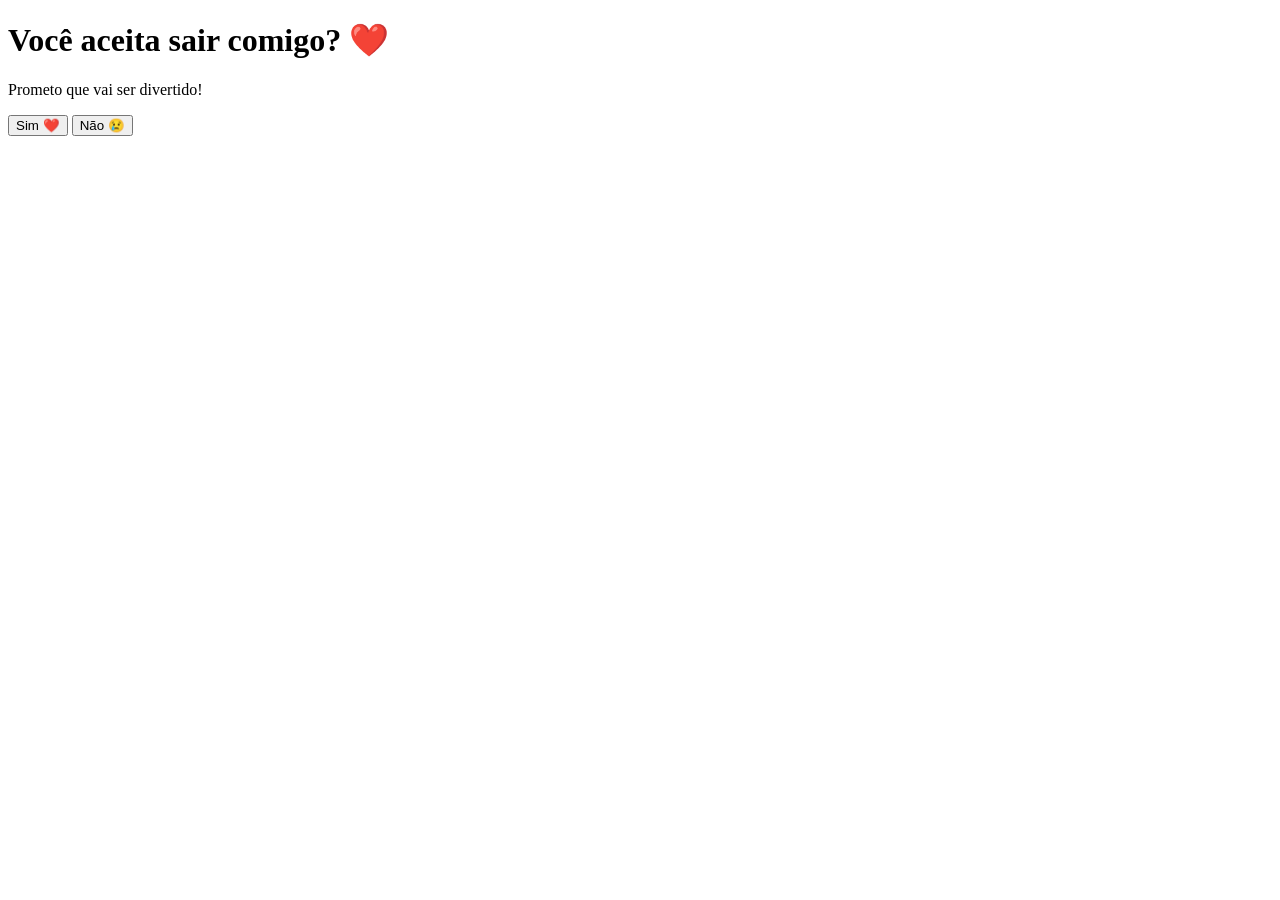
==== index.html @ b5fed8d9 "add - primeira página do site" ====
<!DOCTYPE html>
<html lang="pt-BR">
<head>
    <meta charset="UTF-8">
    <meta name="viewport" content="width=device-width, initial-scale=1.0">
    <title>Você aceita? ❤️</title>
    <link rel="preconnect" href="https://fonts.googleapis.com">
    <link rel="preconnect" href="https://fonts.gstatic.com" crossorigin>
    <link href="https://fonts.googleapis.com/css2?family=Poppins:wght@400;600;700&display=swap" rel="stylesheet">
    <link rel="stylesheet" href="css/style.css">
</head>
<body>

    <main class="container fade-in">
        <h1>Você aceita sair comigo? ❤️</h1>
        <p>Prometo que vai ser divertido!</p>
        
        <div class="btn-group">
            <button id="btn-sim" class="btn btn-sim">Sim ❤️</button>
            <button id="btn-nao" class="btn btn-nao">Não 😢</button>
        </div>
    </main>

    <script src="js/index.js"></script>
</body>
</html>
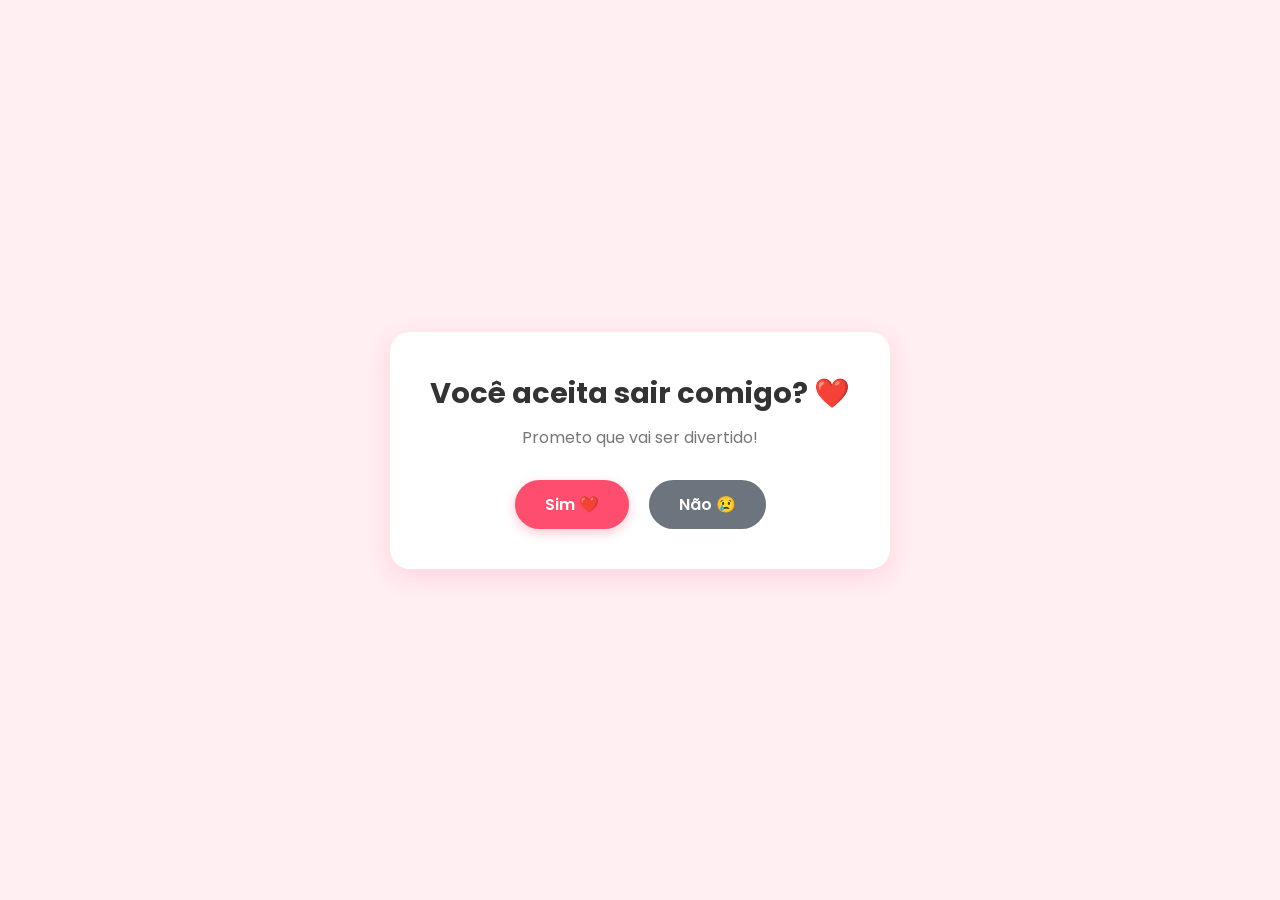
==== commit bdddb7aa: "up - arrumando os links" ====
--- a/index.html
+++ b/index.html
@@ -7,7 +7,7 @@
     <link rel="preconnect" href="https://fonts.googleapis.com">
     <link rel="preconnect" href="https://fonts.gstatic.com" crossorigin>
     <link href="https://fonts.googleapis.com/css2?family=Poppins:wght@400;600;700&display=swap" rel="stylesheet">
-    <link rel="stylesheet" href="css/style.css">
+    <link rel="stylesheet" href="assets/style.css">
 </head>
 <body>
 
--- a/assets/style.css
+++ b/assets/style.css
@@ -0,0 +1,187 @@
+/* --- Reset e Variáveis --- */
+* {
+    margin: 0;
+    padding: 0;
+    box-sizing: border-box;
+}
+
+:root {
+    --bg-color: #ffeef2; /* Rosa pastel suave */
+    --text-color: #4a4a4a;
+    --primary-color: #ff4d6d; /* Vermelho/Rosa romântico */
+    --primary-hover: #ff758f;
+    --secondary-color: #6c757d;
+    --secondary-hover: #5a6268;
+    --card-bg: #ffffff;
+    --shadow: 0 8px 24px rgba(255, 77, 109, 0.15);
+}
+
+body {
+    font-family: 'Poppins', sans-serif;
+    background-color: var(--bg-color);
+    color: var(--text-color);
+    min-height: 100vh;
+    display: flex;
+    justify-content: center;
+    align-items: center;
+    padding: 20px;
+}
+
+/* --- Container Principal (Card) --- */
+.container {
+    background-color: var(--card-bg);
+    padding: 40px 30px;
+    border-radius: 20px;
+    box-shadow: var(--shadow);
+    text-align: center;
+    width: 100%;
+    max-width: 500px;
+}
+
+h1 {
+    font-size: 1.8rem;
+    color: #333;
+    margin-bottom: 10px;
+    font-weight: 700;
+}
+
+p {
+    font-size: 1rem;
+    color: #777;
+    margin-bottom: 30px;
+}
+
+/* --- Botões --- */
+.btn-group {
+    display: flex;
+    gap: 20px;
+    justify-content: center;
+    flex-wrap: wrap;
+}
+
+.btn {
+    font-family: 'Poppins', sans-serif;
+    font-size: 1rem;
+    font-weight: 600;
+    padding: 12px 30px;
+    border: none;
+    border-radius: 50px;
+    cursor: pointer;
+    transition: transform 0.2s ease, background-color 0.2s ease, box-shadow 0.2s ease;
+}
+
+.btn:active {
+    transform: scale(0.95);
+}
+
+.btn-sim {
+    background-color: var(--primary-color);
+    color: white;
+    box-shadow: 0 4px 12px rgba(255, 77, 109, 0.3);
+}
+
+.btn-sim:hover {
+    background-color: var(--primary-hover);
+    transform: translateY(-2px);
+}
+
+.btn-nao {
+    background-color: var(--secondary-color);
+    color: white;
+}
+
+.btn-nao:hover {
+    background-color: var(--secondary-hover);
+    transform: translateY(-2px);
+}
+
+.btn-block {
+    width: 100%;
+    margin-top: 10px;
+}
+
+/* --- Formulário --- */
+.form-control {
+    text-align: left;
+    margin-bottom: 20px;
+}
+
+.form-control label {
+    display: block;
+    font-size: 0.9rem;
+    font-weight: 600;
+    margin-bottom: 6px;
+    color: #555;
+}
+
+.form-control input,
+.form-control textarea {
+    width: 100%;
+    padding: 12px 15px;
+    border: 2px solid #f0f0f0;
+    border-radius: 10px;
+    font-family: 'Poppins', sans-serif;
+    font-size: 0.95rem;
+    color: var(--text-color);
+    outline: none;
+    transition: border-color 0.2s ease;
+}
+
+.form-control input:focus,
+.form-control textarea:focus {
+    border-color: var(--primary-color);
+}
+
+/* --- Resumo de Sucesso --- */
+.hidden {
+    display: none;
+}
+
+.resumo-box {
+    background-color: #fff5f7;
+    border: 2px dashed var(--primary-color);
+    border-radius: 12px;
+    padding: 20px;
+    margin-top: 20px;
+    text-align: left;
+}
+
+.resumo-box p {
+    margin-bottom: 10px;
+    color: #333;
+}
+
+.resumo-box p:last-child {
+    margin-bottom: 0;
+}
+
+/* --- Animações --- */
+.fade-in {
+    animation: fadeIn 0.6s ease-out forwards;
+}
+
+@keyframes fadeIn {
+    from {
+        opacity: 0;
+        transform: translateY(20px);
+    }
+    to {
+        opacity: 1;
+        transform: translateY(0);
+    }
+}
+
+/* --- Responsividade --- */
+@media (max-width: 480px) {
+    .container {
+        padding: 30px 20px;
+    }
+    
+    h1 {
+        font-size: 1.5rem;
+    }
+
+    .btn {
+        width: 100%; /* Botões empilham no mobile */
+    }
+}
